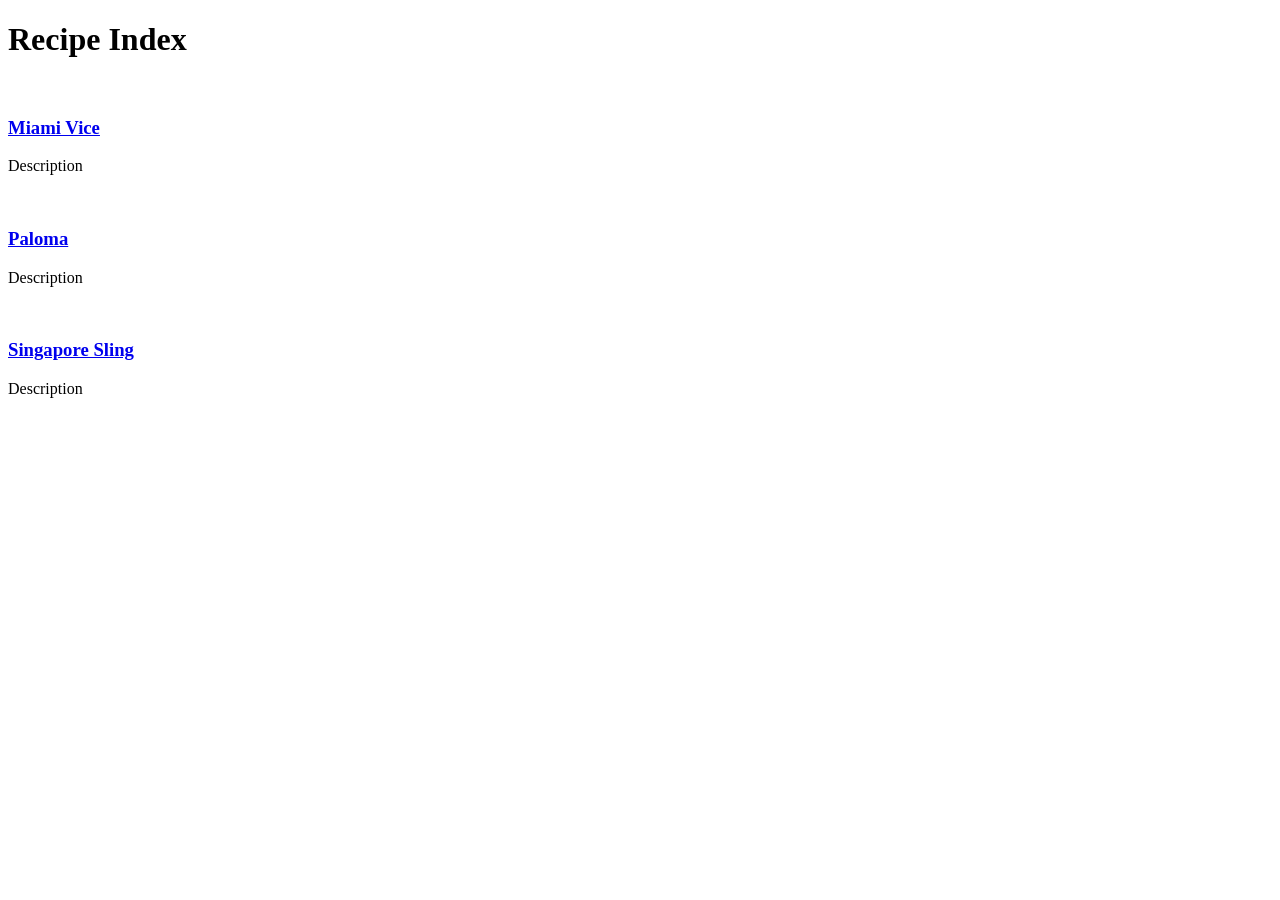
==== index.html @ d3551ed8 "Set up initial pages Made the HTML files for each page and added links to the index and titles to th" ====
<!DOCTYPE html>
<html lang="en">
<head>
    <meta charset="UTF-8">
    <meta name="viewport" content="width=device-width, initial-scale=1.0">
    <title>Mocktails</title>
</head>

<body>
    <h1>Recipe Index</h1>

    <img src="">
    <a href="recipes/miami-vice.html"><h3>Miami Vice</h3></a>
    <p>Description</p>

    <img src="">
    <a href="recipes/paloma.html"><h3>Paloma</h3></a>
    <p>Description</p>

    <img src="">
    <a href="recipes/singapore-sling.html"><h3>Singapore Sling</h3></a>
    <p>Description</p>
</body>
</html>
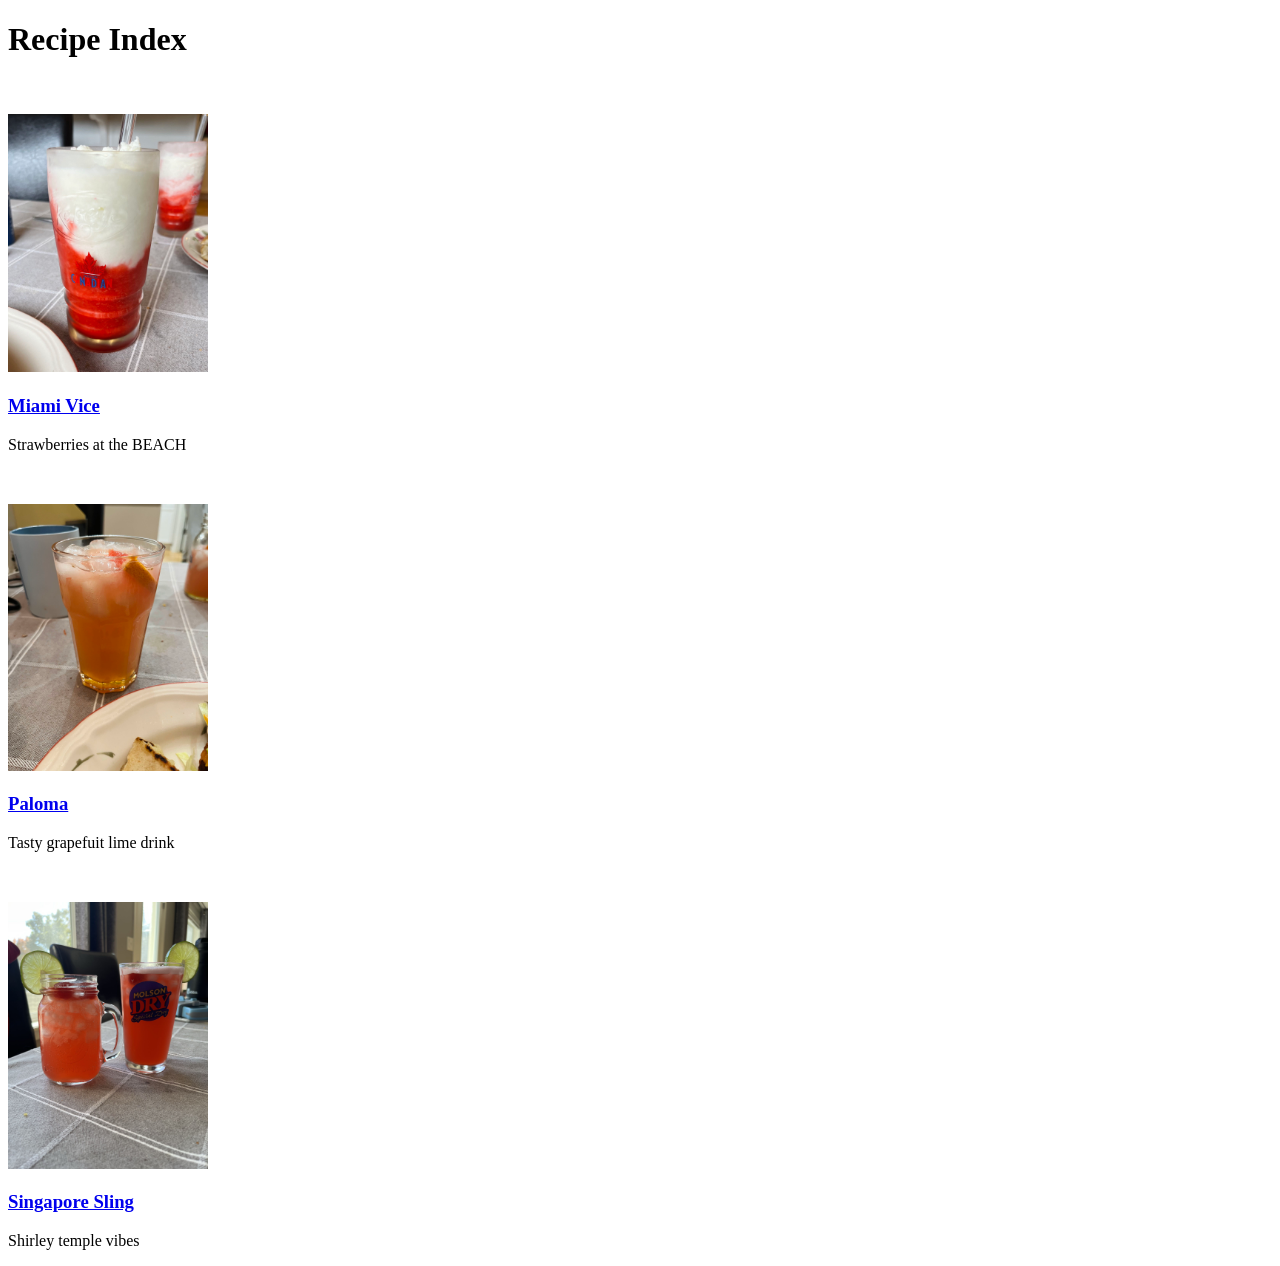
==== commit 6443a1c6: "Finish all pages and commit photos" ====
--- a/index.html
+++ b/index.html
@@ -8,17 +8,20 @@
 
 <body>
     <h1>Recipe Index</h1>
+    <p>&nbsp;</p>
 
-    <img src="">
+    <img src="photos/miami-vice.jpg" width="200" alt="Drink with red and white slushy. Red on the bottom and white on the top">
     <a href="recipes/miami-vice.html"><h3>Miami Vice</h3></a>
-    <p>Description</p>
+    <p>Strawberries at the BEACH</p>
+    <p>&nbsp;</p>
 
-    <img src="">
+    <img src="photos/paloma.jpg" width="200" alt="Light pink drink iin a pink glass with grapefruit garnish">
     <a href="recipes/paloma.html"><h3>Paloma</h3></a>
-    <p>Description</p>
+    <p>Tasty grapefuit lime drink</p>
+    <p>&nbsp;</p>
 
-    <img src="">
+    <img src="photos/singapore-sling.jpg" width="200" alt="Two glasses filled with light red liquid, ice and a cherry and lime garnish">
     <a href="recipes/singapore-sling.html"><h3>Singapore Sling</h3></a>
-    <p>Description</p>
+    <p>Shirley temple vibes</p>
 </body>
 </html>
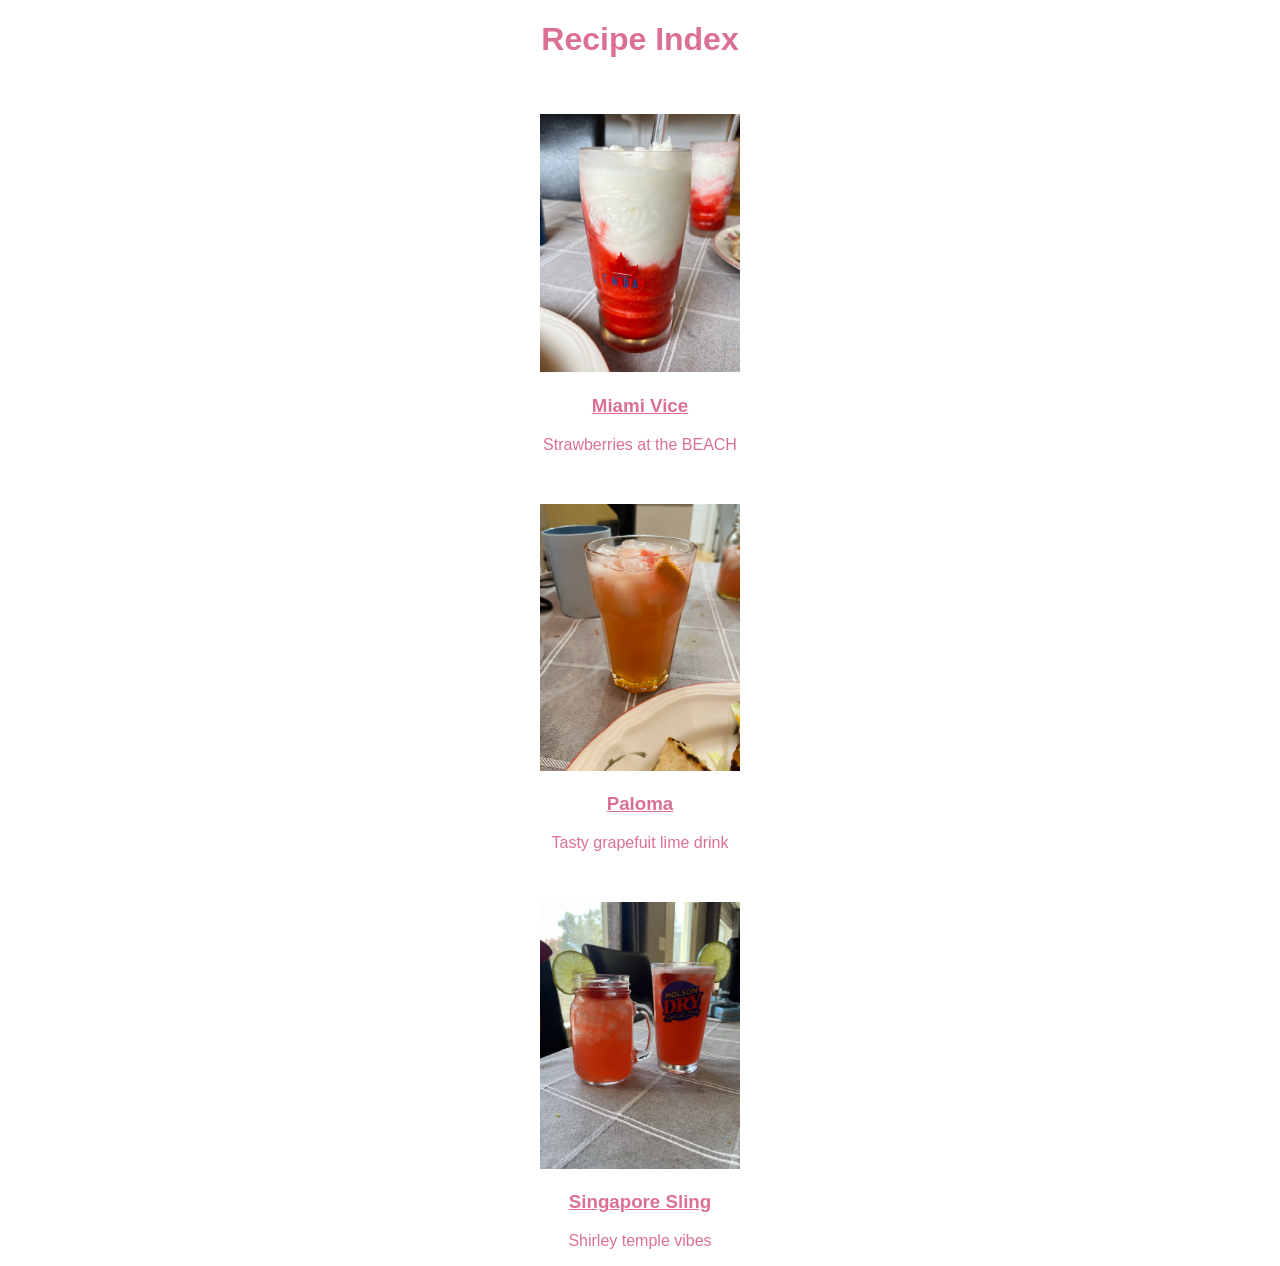
==== commit 00062969: "Add css style to home page" ====
--- a/index.html
+++ b/index.html
@@ -4,6 +4,7 @@
     <meta charset="UTF-8">
     <meta name="viewport" content="width=device-width, initial-scale=1.0">
     <title>Mocktails</title>
+    <link rel="stylesheet" href="styles.css">
 </head>
 
 <body>
--- a/styles.css
+++ b/styles.css
@@ -0,0 +1,11 @@
+* {
+    text-align: center;
+}
+
+* {
+    font-family:'Lucida Sans', 'Lucida Sans Regular', 'Lucida Grande', 'Lucida Sans Unicode', Geneva, Verdana, sans-serif
+}
+
+* {
+    color: palevioletred
+}
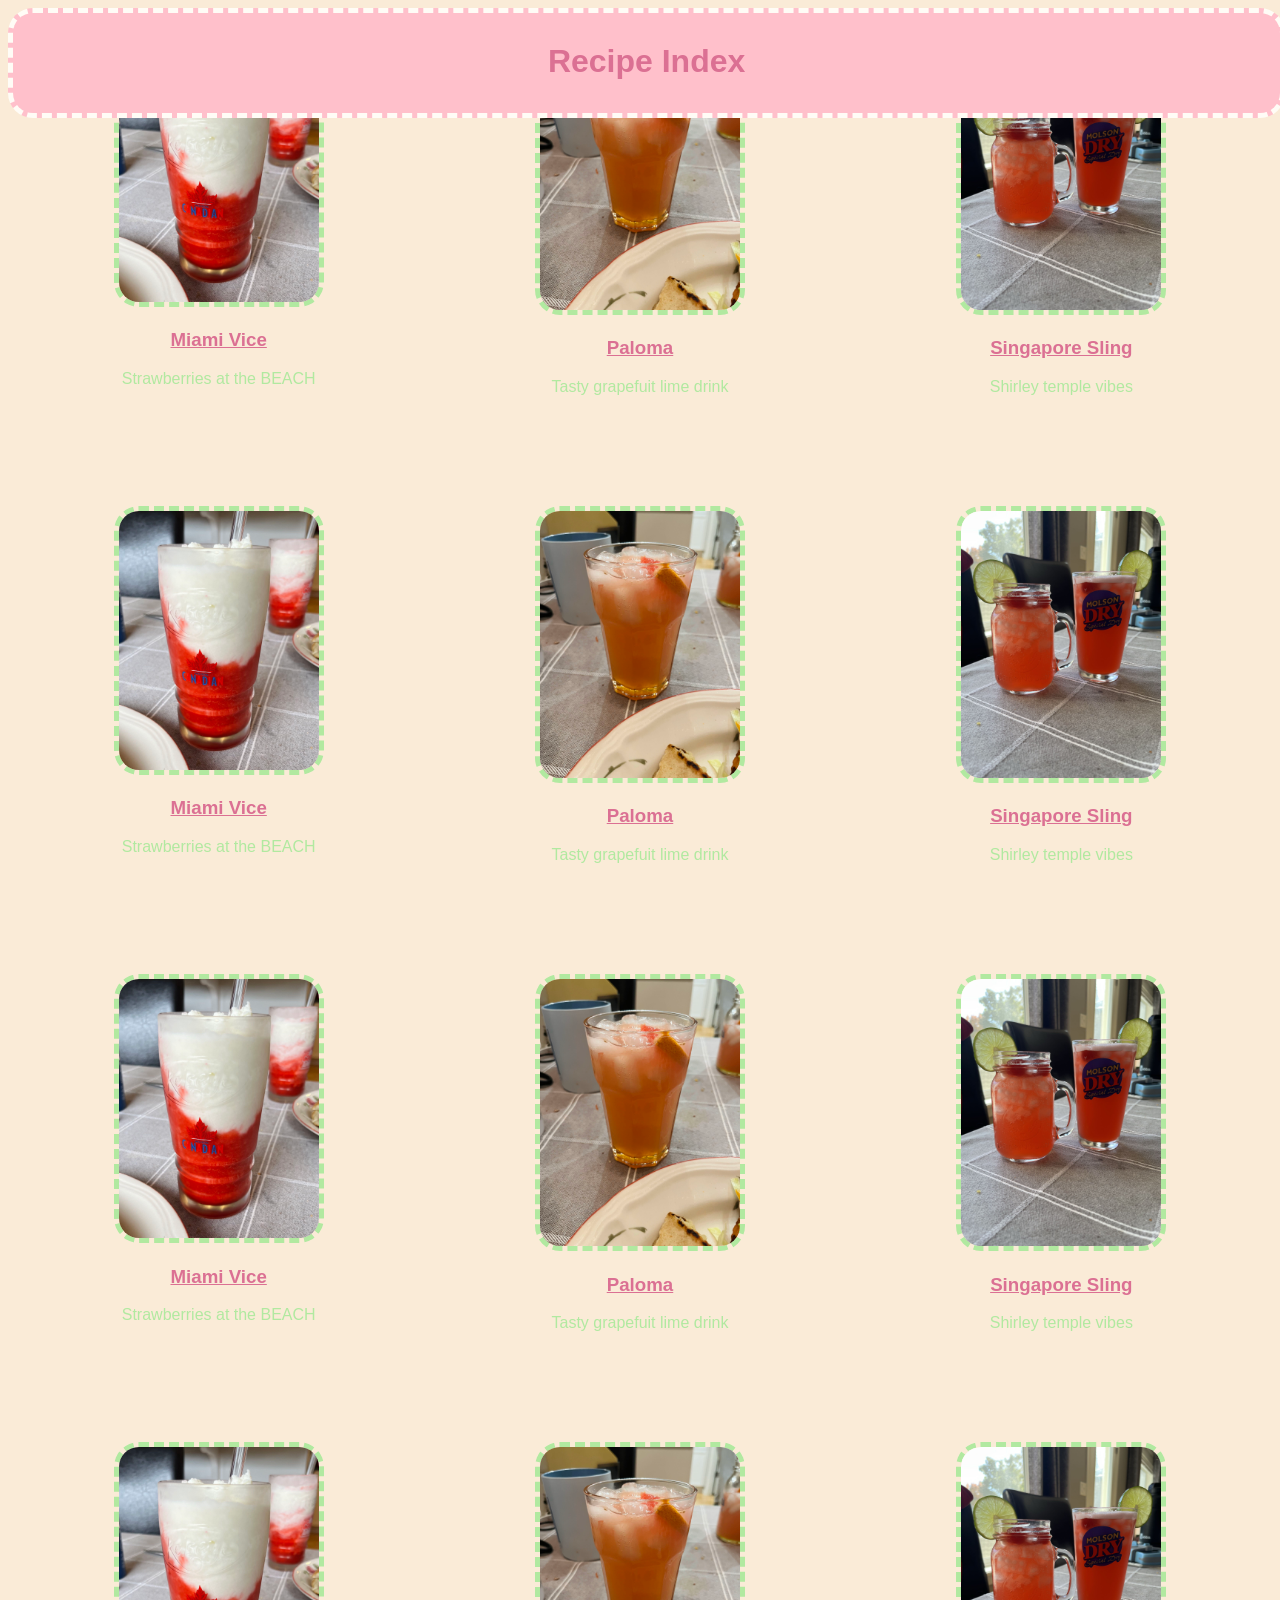
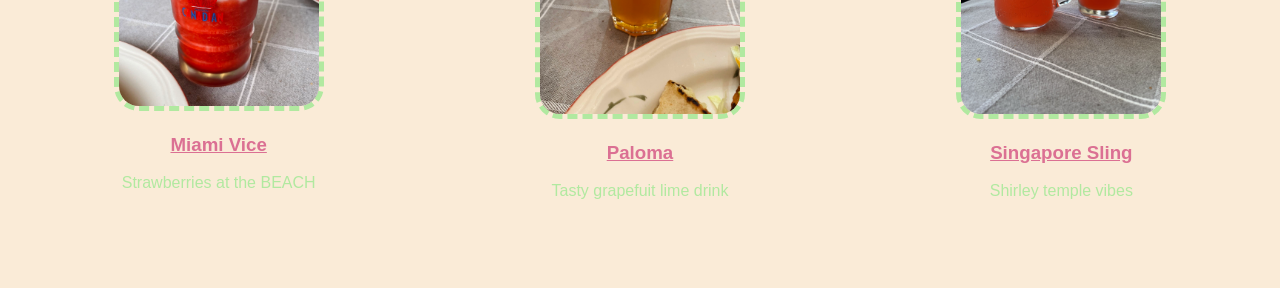
==== commit 0577ad9b: "Styled index page" ====
--- a/index.html
+++ b/index.html
@@ -8,21 +8,105 @@
 </head>
 
 <body>
-    <h1>Recipe Index</h1>
-    <p>&nbsp;</p>
 
+    <div class="header">
+    <h1 class="title">Recipe Index</h1>
+    </div>
+
+    <div class="row">
+
+    <div class="recipe">
     <img src="photos/miami-vice.jpg" width="200" alt="Drink with red and white slushy. Red on the bottom and white on the top">
     <a href="recipes/miami-vice.html"><h3>Miami Vice</h3></a>
     <p>Strawberries at the BEACH</p>
     <p>&nbsp;</p>
+    </div>
 
+    <div class="recipe">
     <img src="photos/paloma.jpg" width="200" alt="Light pink drink iin a pink glass with grapefruit garnish">
     <a href="recipes/paloma.html"><h3>Paloma</h3></a>
     <p>Tasty grapefuit lime drink</p>
     <p>&nbsp;</p>
+    </div>
 
+    <div class="recipe">
     <img src="photos/singapore-sling.jpg" width="200" alt="Two glasses filled with light red liquid, ice and a cherry and lime garnish">
     <a href="recipes/singapore-sling.html"><h3>Singapore Sling</h3></a>
     <p>Shirley temple vibes</p>
+    </div>
+
+    </div>
+
+        <div class="row">
+
+    <div class="recipe">
+    <img src="photos/miami-vice.jpg" width="200" alt="Drink with red and white slushy. Red on the bottom and white on the top">
+    <a href="recipes/miami-vice.html"><h3>Miami Vice</h3></a>
+    <p>Strawberries at the BEACH</p>
+    <p>&nbsp;</p>
+    </div>
+
+    <div class="recipe">
+    <img src="photos/paloma.jpg" width="200" alt="Light pink drink iin a pink glass with grapefruit garnish">
+    <a href="recipes/paloma.html"><h3>Paloma</h3></a>
+    <p>Tasty grapefuit lime drink</p>
+    <p>&nbsp;</p>
+    </div>
+
+    <div class="recipe">
+    <img src="photos/singapore-sling.jpg" width="200" alt="Two glasses filled with light red liquid, ice and a cherry and lime garnish">
+    <a href="recipes/singapore-sling.html"><h3>Singapore Sling</h3></a>
+    <p>Shirley temple vibes</p>
+    </div>
+
+    </div>
+
+        <div class="row">
+
+    <div class="recipe">
+    <img src="photos/miami-vice.jpg" width="200" alt="Drink with red and white slushy. Red on the bottom and white on the top">
+    <a href="recipes/miami-vice.html"><h3>Miami Vice</h3></a>
+    <p>Strawberries at the BEACH</p>
+    <p>&nbsp;</p>
+    </div>
+
+    <div class="recipe">
+    <img src="photos/paloma.jpg" width="200" alt="Light pink drink iin a pink glass with grapefruit garnish">
+    <a href="recipes/paloma.html"><h3>Paloma</h3></a>
+    <p>Tasty grapefuit lime drink</p>
+    <p>&nbsp;</p>
+    </div>
+
+    <div class="recipe">
+    <img src="photos/singapore-sling.jpg" width="200" alt="Two glasses filled with light red liquid, ice and a cherry and lime garnish">
+    <a href="recipes/singapore-sling.html"><h3>Singapore Sling</h3></a>
+    <p>Shirley temple vibes</p>
+    </div>
+
+    </div>
+
+        <div class="row">
+
+    <div class="recipe">
+    <img src="photos/miami-vice.jpg" width="200" alt="Drink with red and white slushy. Red on the bottom and white on the top">
+    <a href="recipes/miami-vice.html"><h3>Miami Vice</h3></a>
+    <p>Strawberries at the BEACH</p>
+    <p>&nbsp;</p>
+    </div>
+
+    <div class="recipe">
+    <img src="photos/paloma.jpg" width="200" alt="Light pink drink iin a pink glass with grapefruit garnish">
+    <a href="recipes/paloma.html"><h3>Paloma</h3></a>
+    <p>Tasty grapefuit lime drink</p>
+    <p>&nbsp;</p>
+    </div>
+
+    <div class="recipe">
+    <img src="photos/singapore-sling.jpg" width="200" alt="Two glasses filled with light red liquid, ice and a cherry and lime garnish">
+    <a href="recipes/singapore-sling.html"><h3>Singapore Sling</h3></a>
+    <p>Shirley temple vibes</p>
+    </div>
+
+    </div>
 </body>
 </html>
--- a/styles.css
+++ b/styles.css
@@ -9,3 +9,44 @@
 * {
     color: palevioletred
 }
+
+body {
+    background-color: antiquewhite;
+}
+
+p {
+    color: rgb(177, 233, 160);
+}
+
+.header {
+    height: 100px;
+    width: 99%;
+    background-color: pink;
+    border-color: rgb(255, 252, 246);
+    border-width: 5px;
+    border-style: dashed;
+    border-radius: 25px;
+    position: fixed;
+}
+
+.title {
+    padding: 30px;
+    margin: auto;
+}
+
+.row {
+    display: flex;
+    text-align: center;
+}
+
+.recipe {
+    flex: 33.33%;
+    padding: 30px;
+}
+
+img {
+    border-color: rgb(177, 233, 160);
+    border-width: 5px;
+    border-style: dashed;
+    border-radius: 25px;
+}
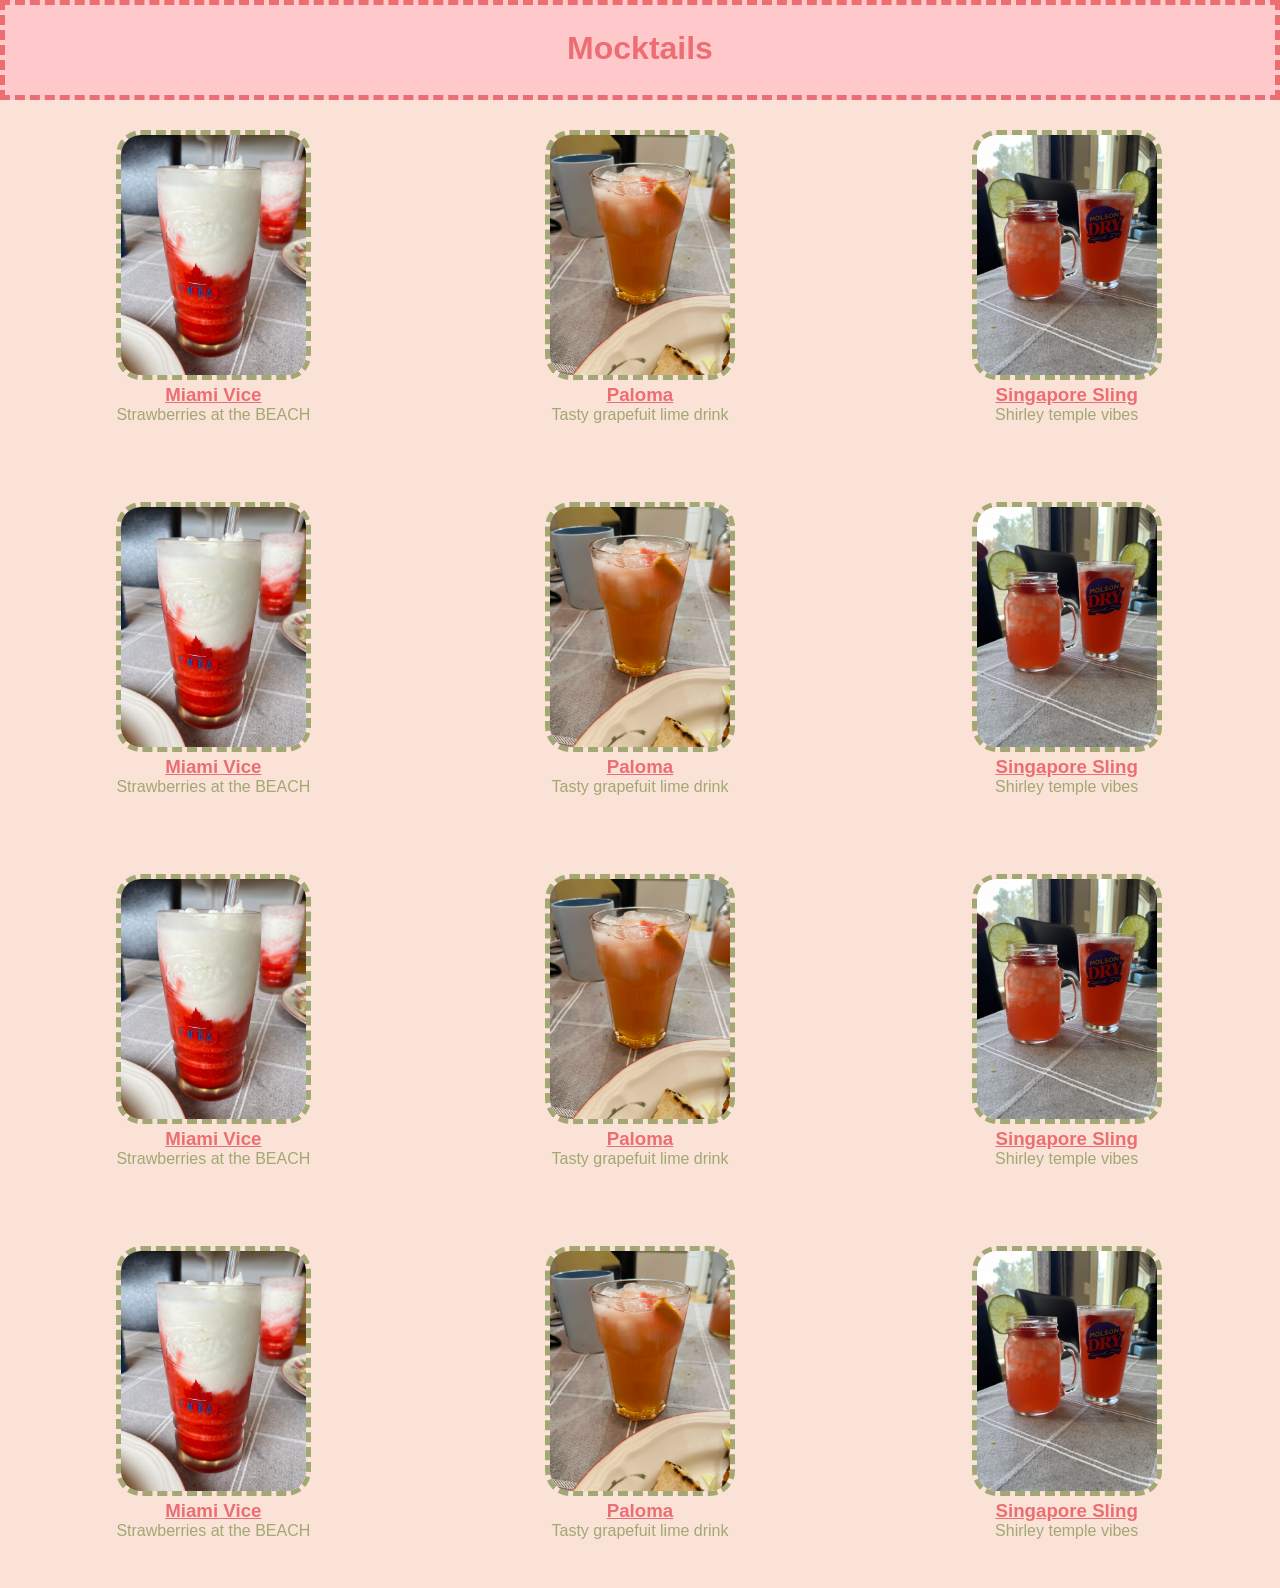
==== commit c1b40153: "Fixed header, recoloured index" ====
--- a/index.html
+++ b/index.html
@@ -10,8 +10,10 @@
 <body>
 
     <div class="header">
-    <h1 class="title">Recipe Index</h1>
+    <h1 class="title">Mocktails</h1>
     </div>
+
+    <div class="headerbg"></div> 
 
     <div class="row">
 
--- a/styles.css
+++ b/styles.css
@@ -1,36 +1,38 @@
 * {
     text-align: center;
-}
-
-* {
-    font-family:'Lucida Sans', 'Lucida Sans Regular', 'Lucida Grande', 'Lucida Sans Unicode', Geneva, Verdana, sans-serif
-}
-
-* {
-    color: palevioletred
+    font-family:'Lucida Sans', 'Lucida Sans Regular', 'Lucida Grande', 'Lucida Sans Unicode', Geneva, Verdana, sans-serif;
+    color: #EC6D73;
+    box-sizing: border-box;
+    padding: 0px;
+    margin: 0px;
+    border: 0px;
 }
 
 body {
-    background-color: antiquewhite;
+    background-color: #FAE3D6;
 }
 
 p {
-    color: rgb(177, 233, 160);
+    color: #A2A774;
 }
 
 .header {
     height: 100px;
-    width: 99%;
-    background-color: pink;
-    border-color: rgb(255, 252, 246);
+    width: 100%;
+    background-color: #FFC9CC;
+    border-color: #EC6D73;
     border-width: 5px;
     border-style: dashed;
-    border-radius: 25px;
     position: fixed;
 }
 
+.headerbg {
+    height: 100px;
+    width: 100%;
+}
+
 .title {
-    padding: 30px;
+    padding: 25px;
     margin: auto;
 }
 
@@ -45,8 +47,10 @@
 }
 
 img {
-    border-color: rgb(177, 233, 160);
+    border-color: #A2A774;
     border-width: 5px;
     border-style: dashed;
     border-radius: 25px;
+    height: 250px;
+    width: auto;
 }
